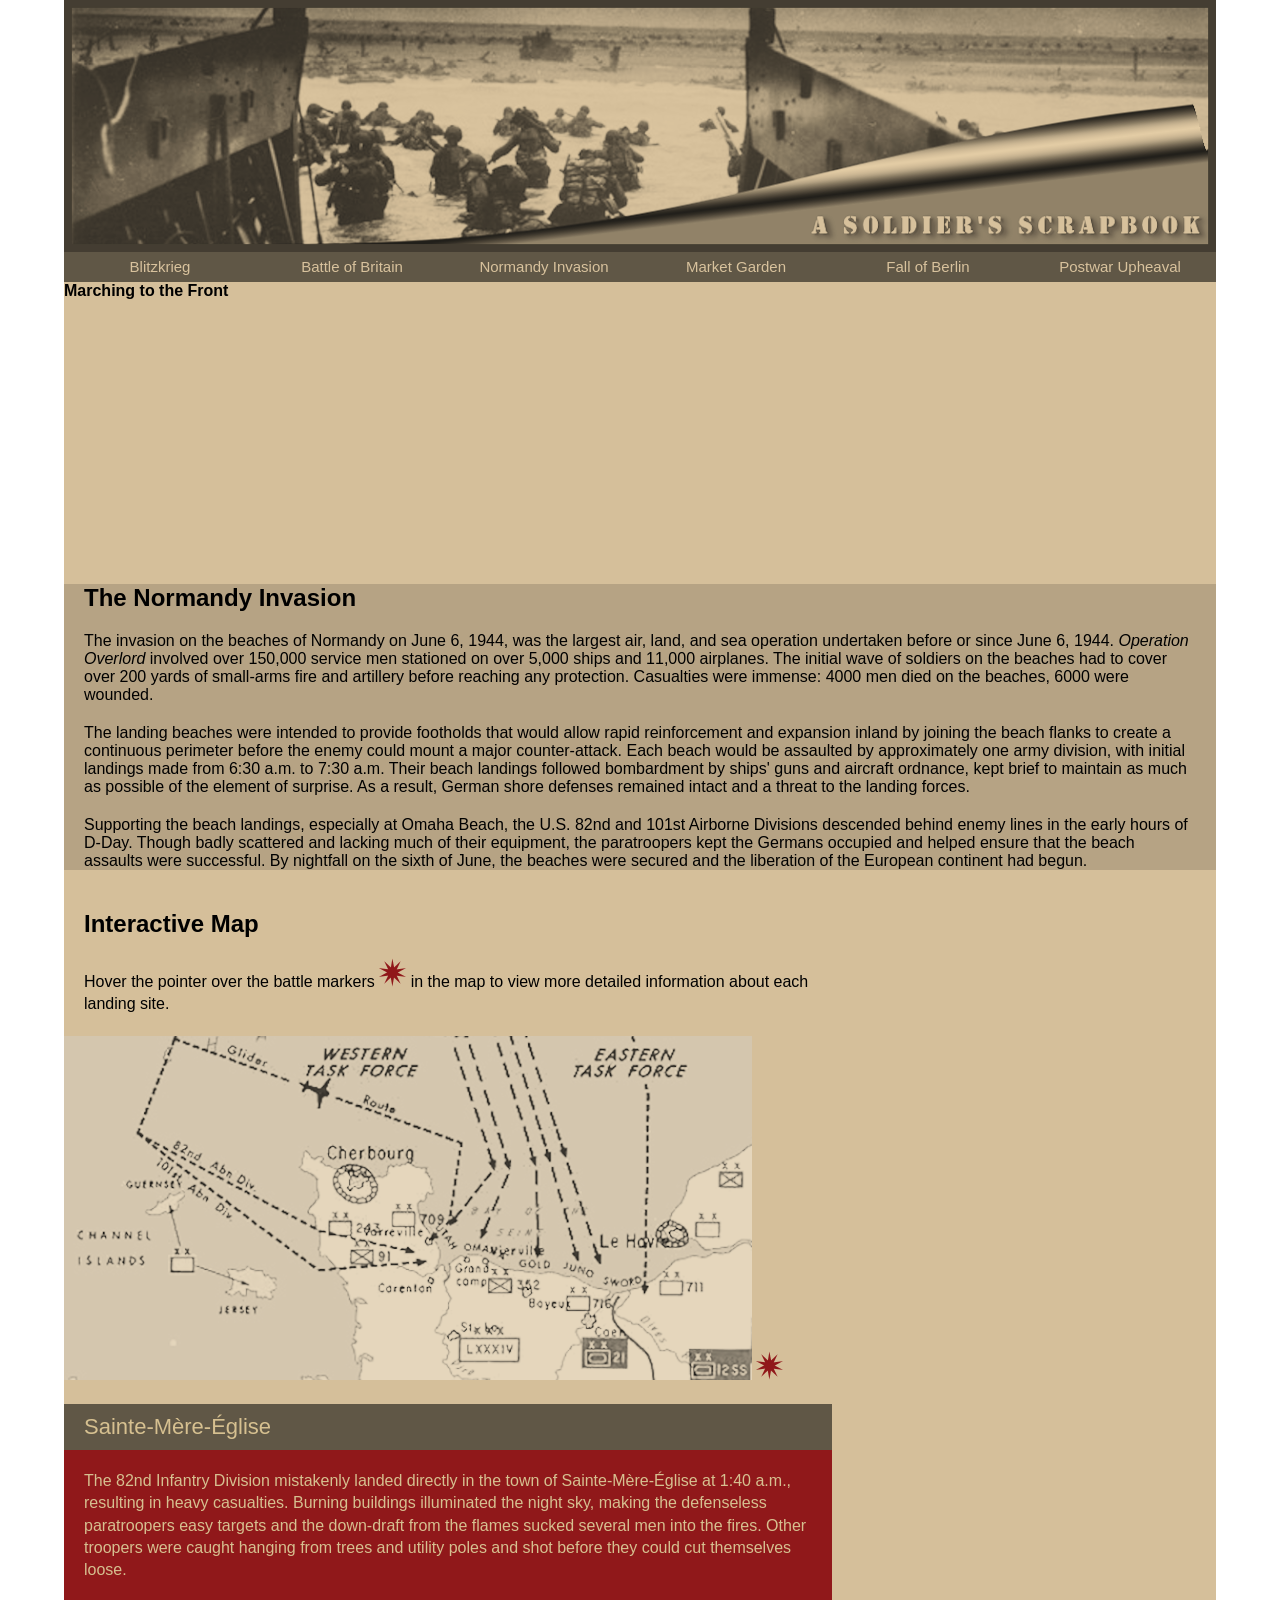
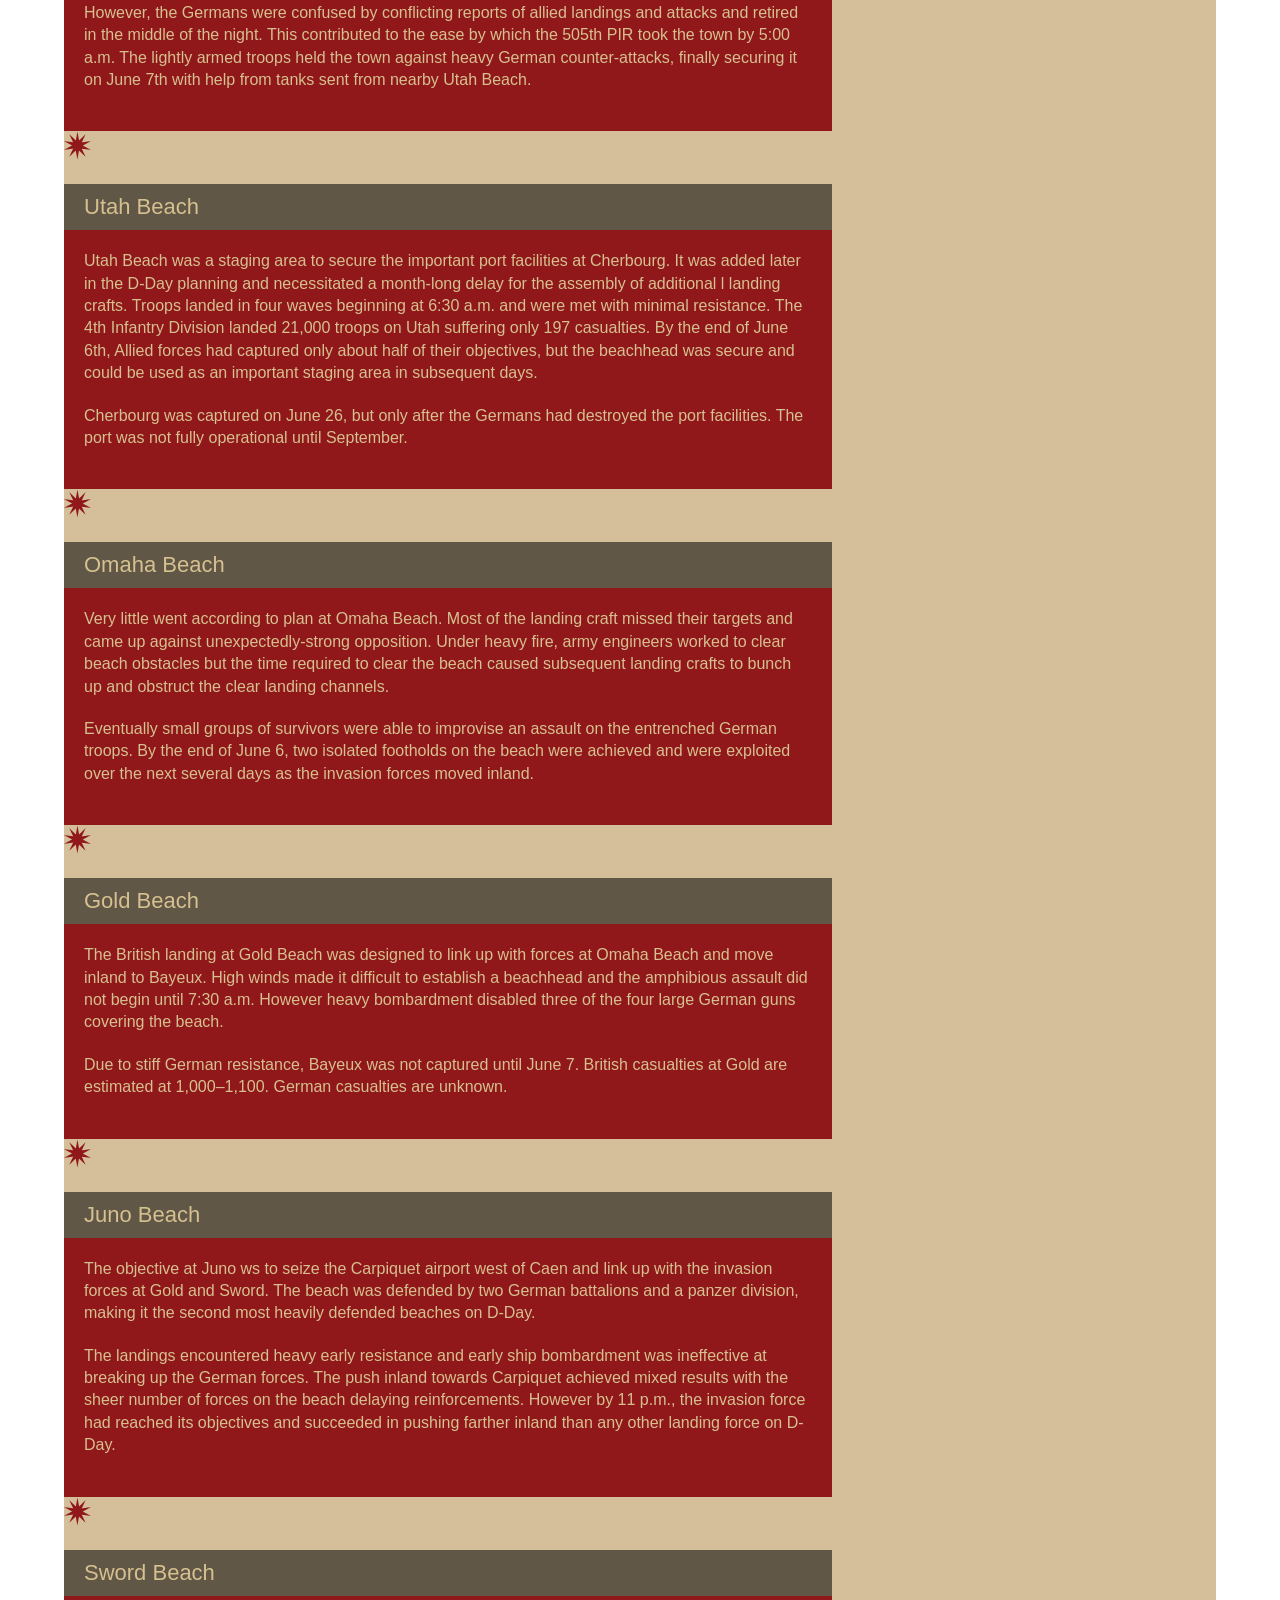
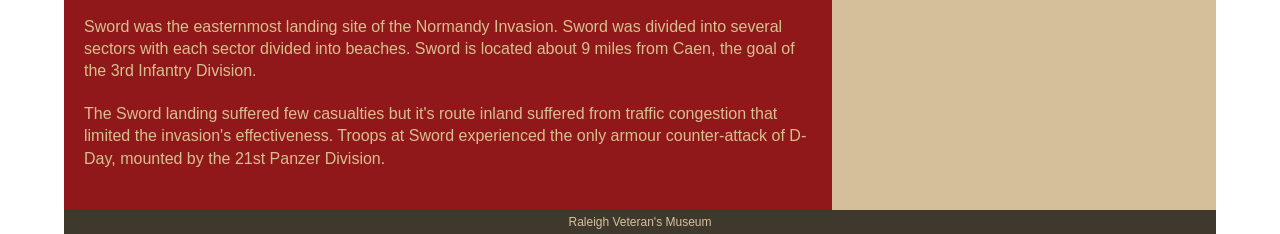
==== index (1).html @ 08fc19ab "Add files via upload" ====
<!DOCTYPE html>
<html lang="en">
<head>
   <!--
   New Perspectives on HTML5 and CSS3, 8th Edition
   Tutorial 3
   Case Problem 2
   
   Normandy Invasion Day 1 Page
   Author: Guillermo Leon
   Date: 9/14/2026
   
   Filename: index.html
   -->
   <meta charset="utf-8" />
   <title>Normandy Invasion: Day 1</title>
   <link href="code2-2.css" rel="stylesheet"/>
   <link href="code2-2_layout.css" rel="stylesheet"/>
</head>

<body>
   <header>
      <img src="ss_logo.png" alt="A Soldier's Scrapbook" />
      <nav class="horizontal">
         <ul>
            <li><a href="#">Blitzkrieg</a></li>
            <li><a href="#">Battle of Britain</a></li>
            <li><a href="#">Normandy Invasion</a></li>
            <li><a href="#">Market Garden</a></li>
            <li><a href="#">Fall of Berlin</a></li>
            <li><a href="#">Postwar Upheaval</a></li>
         </ul>
      </nav>
   </header>

   <!-- Animated Sprite Section: adds a canvas-driven marching soldier
        directly below the header, as required by the Animated Soldier
        Sprite assignment. The sprite is drawn with canvas paths rather
        than an external image, so the frames live entirely in
        ss_sprite.js. -->
   <section id="spriteSection">
      <h1>Marching to the Front</h1>
      <canvas id="marchCanvas" width="1152" height="260">
         Your browser does not support the canvas element.
      </canvas>
   </section>

   <article>
      <h1>The Normandy Invasion</h1>
      <p>The invasion on the beaches of Normandy on June 6, 1944, was the largest air, land, and sea operation 
         undertaken before or since June 6, 1944. <em>Operation Overlord</em> involved over 150,000 service
         men stationed on over 5,000 ships and 11,000 airplanes. The initial wave of soldiers on the beaches
         had to cover over 200 yards of small-arms fire and artillery before reaching any protection.
         Casualties were immense: 4000 men died on the beaches, 6000 were wounded.</p>
      <p>The landing beaches were intended to provide footholds that would allow rapid reinforcement and expansion 
         inland by joining the beach flanks to create a continuous perimeter before the enemy could mount a 
         major counter-attack. Each beach would be assaulted by approximately one army division, with 
         initial landings made from 6:30 a.m. to 7:30 a.m. Their beach landings followed bombardment by 
         ships' guns and aircraft ordnance, kept brief to maintain as much as possible of the element of 
         surprise. As a result, German shore defenses remained intact and a threat to the landing forces.</p>
      <p>Supporting the beach landings, especially at Omaha Beach, the U.S. 82nd and 101st Airborne Divisions 
         descended behind enemy lines in the early hours of D-Day. Though badly scattered and lacking much of 
         their equipment, the paratroopers kept the Germans occupied and helped ensure that the beach assaults 
         were successful. By nightfall on the sixth of June, the beaches were secured and the liberation of 
         the European continent had begun.</p>
   </article>
   <aside>
      <h1>Interactive Map</h1>
      <p>Hover the pointer over the battle markers <img src="ss_marker.png" alt="" /> in the map to
         view more detailed information about each landing site.</p>
         
      <div id="battleMap">
         <img src="ss_map.png" id="mapImage" alt="battle map" />
         <a id="marker1" class="battleMarkers" href="#marker1"><img src="ss_marker.png" alt="" /></a>
         <div class="mapInfo" id="info1">
            <h2>Sainte-M&egrave;re-&Eacute;glise</h2>
            <p>The 82nd Infantry Division mistakenly landed directly in the town of Sainte-M&egrave;re-&Eacute;glise 
               at 1:40 a.m., resulting in heavy casualties. Burning buildings illuminated the night sky, making
               the defenseless paratroopers easy targets and the down-draft from the flames sucked several men
               into the fires. Other troopers were caught hanging from trees and utility poles and shot before 
               they could cut themselves loose.</p>
            <p>However, the Germans were confused by conflicting reports of allied landings and attacks and
               retired in the middle of the night. This contributed to the ease by which the 505th PIR took
               the town by 5:00 a.m. The lightly armed troops held the town against heavy German 
               counter-attacks, finally securing it on June 7th with help from tanks sent from nearby
               Utah Beach.</p>
         </div>
         
         <a id="marker2" class="battleMarkers" href="#marker2"><img src="ss_marker.png" alt="" /></a>
         <div class="mapInfo" id="info2">
            <h2>Utah Beach</h2>
            <p>Utah Beach was a staging area to secure the important port facilities at Cherbourg. It was added
               later in the D-Day planning and necessitated a month-long delay for the assembly of additional l
               landing crafts. Troops landed in four waves beginning at 6:30 a.m. and were met with minimal
               resistance. The 4th Infantry Division landed 21,000 troops on Utah suffering only 197 casualties.
               By the end of June 6th, Allied forces had captured only about half of their objectives,
               but the beachhead was secure and could be used as an important staging area in subsequent days.</p>
            <p>Cherbourg was captured on June 26, but only after the Germans had destroyed the port facilities.
               The port was not fully operational until September.</p>
         </div>
         
         <a id="marker3" class="battleMarkers" href="#marker3"><img src="ss_marker.png" alt="" /></a>
         <div class="mapInfo" id="info3">
            <h2>Omaha Beach</h2>
            <p>Very little went according to plan at Omaha Beach. Most of the landing craft missed
               their targets and came up against unexpectedly-strong opposition. Under heavy fire,
               army engineers worked to clear beach obstacles but the time required to clear the
               beach caused subsequent landing crafts to bunch up and obstruct the clear landing
               channels.</p>
            <p>Eventually small groups of survivors were able to improvise an assault on the
               entrenched German troops. By the end of June 6, two isolated footholds on the beach
               were achieved and were exploited over the next several days as the invasion forces
               moved inland.</p>
         </div>
         
         <a id="marker4" class="battleMarkers" href="#marker4"><img src="ss_marker.png" alt="" /></a>
         <div class="mapInfo" id="info4">
            <h2>Gold Beach</h2>
            <p>The British landing at Gold Beach was designed to link up with forces at Omaha Beach and 
               move inland to Bayeux. High winds made it difficult to establish a beachhead and the
               amphibious assault did not begin until 7:30 a.m. However heavy bombardment disabled
               three of the four large German guns covering the beach.</p>
            <p>Due to stiff German resistance, Bayeux was not captured until June 7. British casualties 
               at Gold are estimated at 1,000–1,100. German casualties are unknown.</p>
         </div>
         
         <a id="marker5" class="battleMarkers" href="#marker5"><img src="ss_marker.png" alt="" /></a>
         <div class="mapInfo" id="info5">
            <h2>Juno Beach</h2>
            <p>The objective at Juno ws to seize the Carpiquet airport west of Caen and link up 
               with the invasion forces at Gold and Sword. The beach was defended by two German 
               battalions and a panzer division, making it the second most heavily defended beaches
               on D-Day.</p>
            <p>The landings encountered heavy early resistance and early ship bombardment was ineffective at 
               breaking up the German forces. The push inland towards Carpiquet achieved mixed results with
               the sheer number of forces on the beach delaying reinforcements. However by 11 p.m., the
               invasion force had reached its objectives and succeeded in pushing farther 
               inland than any other landing force on D-Day.</p>
         </div>
         
         <a id="marker6" class="battleMarkers" href="#marker6"><img src="ss_marker.png" alt="" /></a>
         <div class="mapInfo" id="info6">
            <h2>Sword Beach</h2>
            <p>Sword was the easternmost landing site of the Normandy Invasion. Sword was divided into 
               several sectors with each sector divided into beaches. Sword is located about 9 miles
               from Caen, the goal of the 3rd Infantry Division.</p>
            <p>The Sword landing suffered few casualties but it's route inland suffered from traffic
               congestion that limited the invasion's effectiveness. Troops at Sword experienced the
               only armour counter-attack of D-Day, mounted by the 21st Panzer Division.</p>
         </div>
      </div>
   </aside>
   
   <footer>Raleigh Veteran's Museum</footer>

   <!-- code2-2_sprite.js drives the canvas animation in #marchCanvas -->
   <script src="code2-2_sprite.js?v=4"></script>
</body>
</html>
---- code2-2.css ----
@charset "utf-8";

/*
   New Perspectives on HTML5 and CSS3, 8th Edition
   Tutorial 3
   Case Problem 2
   
   Typographical Style Sheet for A Soldier's Scrapbook
   
   Filename: code2-2.css

*/

/* General Styles */

address, article, aside, blockquote, body, cite, 
div, dl, dt, dd, em, figcaption, figure, footer, 
h1, h2, h3, h4, h5, h6, header, html, img, 
li, main, nav, ol, p, section, span, ul {
   margin: 0;
   padding: 0;
   border: 0;
   font-size: 100%;
   vertical-align: baseline;
   background: transparent;
   -webkit-box-sizing: border-box;
   -moz-box-sizing: border-box;
   box-sizing: border-box;  
}

html {
   background-color: white;
}


/* Body Styles */

body {
   margin-left: auto;
   margin-right: auto;
   background-color: rgb(213, 191, 154);
   font-family: Verdana, Geneva, Arial, sans-serif; 
   font-size: 16px;   
   width: 1152px;
}

body > header > img {
   display: block;
   width: 100%;
}


/* Horizontal Navigation List Styles */

nav.horizontal ul li {
   background-color: rgb(96, 87, 70);
   display: block;
   font-size: 15px;
   float: left;
   line-height: 30px;
   height: 30px;
   width: 192px;
}

nav.horizontal a {
   display: block;
   text-align: center;
   text-decoration: none;
}
   
nav.horizontal a:link, nav.horizontal:visited {
   color: rgb(216, 194, 157);
}

nav.horizontal a:hover, nav.horizontal:active {
   background-color: rgb(62, 56, 45);
}


/* Footer Styles */

body > footer {
   background-color: rgb(62, 56, 45);
   clear: both;
   color: rgb(216, 194, 157);
   font-size: 12px;
   line-height: 24px;
   text-align: center;
}


/* Article Styles */

body > article {
   background-color: rgb(182, 163, 132);
}

body > article > h1 {
   font-size: 1.5em;
   margin: 20px;
}

body > article > p {
   margin: 20px;
}  



/* Aside Styles */

body > aside {
   float: left;
   width: 768px;
}

body > aside > h1 {
   font-size: 1.5em;
   margin: 20px;
}

aside p {
   line-height: 1.4em;
   margin: 20px;
}


/* Interactive Map Styles */

div.mapInfo {
   background-color: rgb(144, 24, 26);
   color: rgb(214, 192, 144);
   margin-top: 20px;
   padding-bottom: 20px;
}

div.mapInfo h2 {
   background-color: rgb(96, 87, 70);
   font-size: 22px;
   font-weight: normal;
   padding: 10px 20px;
}
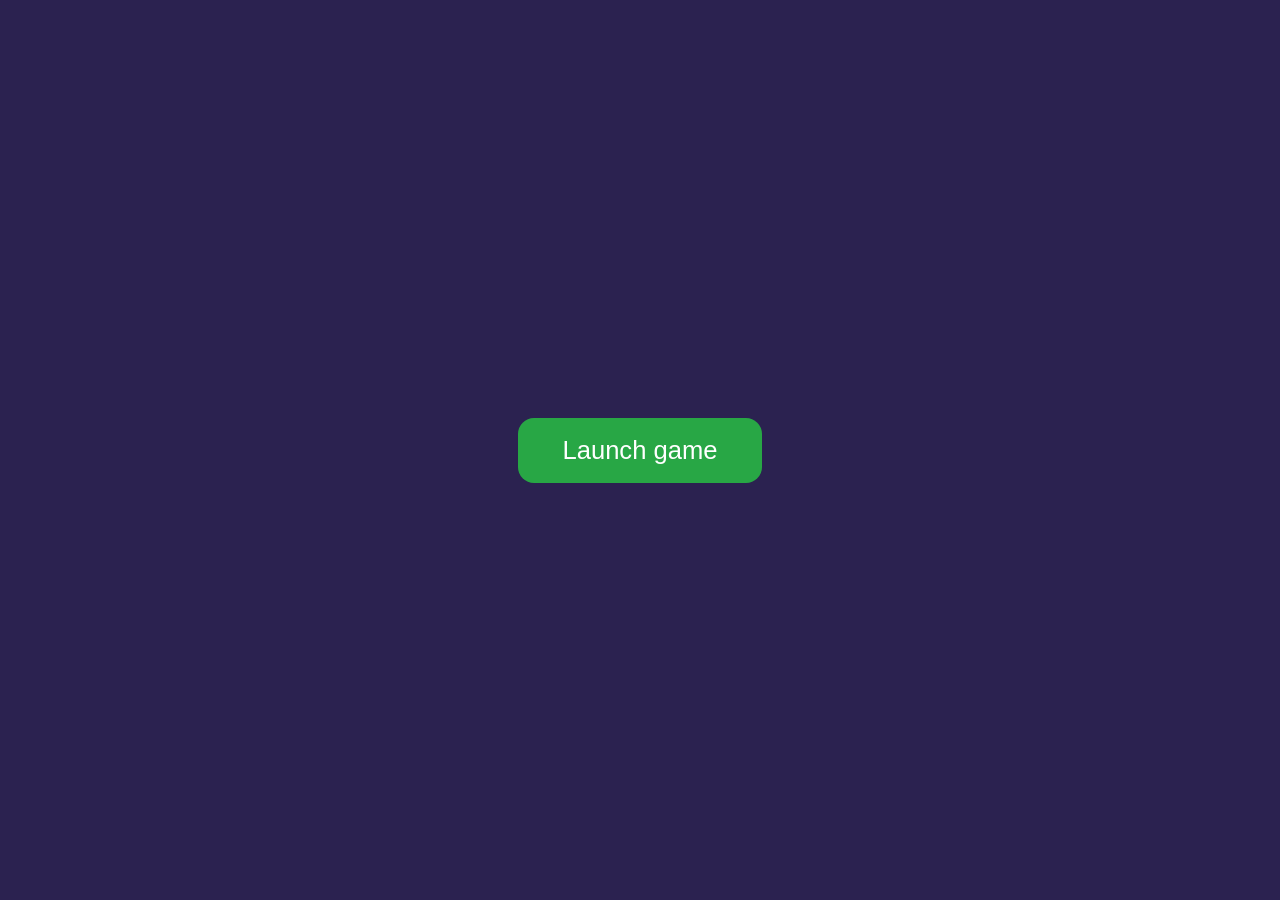
==== commit 564b171a: "Add files via upload" ====
--- a/index (1).html
+++ b/index (1).html
@@ -1,159 +1,76 @@
+<!-- 
+
+Welcome to GDB Online.
+GDB online is an online compiler and debugger tool for C, C++, Python, Java, PHP, Ruby, Perl,
+C#, OCaml, VB, Swift, Pascal, Fortran, Haskell, Objective-C, Assembly, HTML, CSS, JS, SQLite, Prolog.
+Code, Compile, Run and Debug online from anywhere in world.
+
+-->
+
 <!DOCTYPE html>
 <html lang="en">
 <head>
-   <!--
-   New Perspectives on HTML5 and CSS3, 8th Edition
-   Tutorial 3
-   Case Problem 2
-   
-   Normandy Invasion Day 1 Page
-   Author: Guillermo Leon
-   Date: 9/14/2026
-   
-   Filename: index.html
-   -->
-   <meta charset="utf-8" />
-   <title>Normandy Invasion: Day 1</title>
-   <link href="code2-2.css" rel="stylesheet"/>
-   <link href="code2-2_layout.css" rel="stylesheet"/>
+<meta charset="UTF-8">
+<meta name="viewport" content="width=device-width, initial-scale=1">
+<title>Launch Game</title>
+<style>
+  body {
+    margin: 0;
+    min-height: 100dvh;
+    display: grid;
+    place-items: center;
+    background: #2b2250;
+  }
+
+  .launch-btn {
+    font-size: 1.6rem;
+    color: #fff;
+    background: #28a745;
+    padding: 18px 44px;
+    border: none;
+    border-radius: 16px;
+    cursor: pointer;
+    /* Slight overshoot easing gives a "pop" while staying smooth */
+    transition: transform .35s cubic-bezier(.34, 1.56, .64, 1),
+                box-shadow .35s ease,
+                background .35s ease,
+                color .35s ease;
+  }
+
+  .launch-btn:focus-visible {
+    outline: 3px solid #ffd23f;
+    outline-offset: 4px;
+  }
+
+  /* Hover effects only on devices that actually hover */
+  @media (hover: hover) {
+    .launch-btn:hover {
+      background: #ffd23f;
+      color: #222;
+      transform: scale(1.15);
+      box-shadow: 0 10px 25px rgba(0, 0, 0, .5);
+    }
+  }
+
+  /* Must come after the hover rule so it wins while pressed */
+  .launch-btn:active {
+    transform: scale(0.95);
+    background: #e6b800;
+    color: #222;
+    box-shadow: inset 0 4px 10px rgba(0, 0, 0, .4);
+  }
+</style>
 </head>
+<body>
+  <button class="launch-btn" id="launchBtn">Launch game</button>
 
-<body>
-   <header>
-      <img src="ss_logo.png" alt="A Soldier's Scrapbook" />
-      <nav class="horizontal">
-         <ul>
-            <li><a href="#">Blitzkrieg</a></li>
-            <li><a href="#">Battle of Britain</a></li>
-            <li><a href="#">Normandy Invasion</a></li>
-            <li><a href="#">Market Garden</a></li>
-            <li><a href="#">Fall of Berlin</a></li>
-            <li><a href="#">Postwar Upheaval</a></li>
-         </ul>
-      </nav>
-   </header>
+<script>
+  // Change this to your game's URL or file path
+  const GAME_URL = "https://example.com/my-game";
 
-   <!-- Animated Sprite Section: adds a canvas-driven marching soldier
-        directly below the header, as required by the Animated Soldier
-        Sprite assignment. The sprite is drawn with canvas paths rather
-        than an external image, so the frames live entirely in
-        ss_sprite.js. -->
-   <section id="spriteSection">
-      <h1>Marching to the Front</h1>
-      <canvas id="marchCanvas" width="1152" height="260">
-         Your browser does not support the canvas element.
-      </canvas>
-   </section>
-
-   <article>
-      <h1>The Normandy Invasion</h1>
-      <p>The invasion on the beaches of Normandy on June 6, 1944, was the largest air, land, and sea operation 
-         undertaken before or since June 6, 1944. <em>Operation Overlord</em> involved over 150,000 service
-         men stationed on over 5,000 ships and 11,000 airplanes. The initial wave of soldiers on the beaches
-         had to cover over 200 yards of small-arms fire and artillery before reaching any protection.
-         Casualties were immense: 4000 men died on the beaches, 6000 were wounded.</p>
-      <p>The landing beaches were intended to provide footholds that would allow rapid reinforcement and expansion 
-         inland by joining the beach flanks to create a continuous perimeter before the enemy could mount a 
-         major counter-attack. Each beach would be assaulted by approximately one army division, with 
-         initial landings made from 6:30 a.m. to 7:30 a.m. Their beach landings followed bombardment by 
-         ships' guns and aircraft ordnance, kept brief to maintain as much as possible of the element of 
-         surprise. As a result, German shore defenses remained intact and a threat to the landing forces.</p>
-      <p>Supporting the beach landings, especially at Omaha Beach, the U.S. 82nd and 101st Airborne Divisions 
-         descended behind enemy lines in the early hours of D-Day. Though badly scattered and lacking much of 
-         their equipment, the paratroopers kept the Germans occupied and helped ensure that the beach assaults 
-         were successful. By nightfall on the sixth of June, the beaches were secured and the liberation of 
-         the European continent had begun.</p>
-   </article>
-   <aside>
-      <h1>Interactive Map</h1>
-      <p>Hover the pointer over the battle markers <img src="ss_marker.png" alt="" /> in the map to
-         view more detailed information about each landing site.</p>
-         
-      <div id="battleMap">
-         <img src="ss_map.png" id="mapImage" alt="battle map" />
-         <a id="marker1" class="battleMarkers" href="#marker1"><img src="ss_marker.png" alt="" /></a>
-         <div class="mapInfo" id="info1">
-            <h2>Sainte-M&egrave;re-&Eacute;glise</h2>
-            <p>The 82nd Infantry Division mistakenly landed directly in the town of Sainte-M&egrave;re-&Eacute;glise 
-               at 1:40 a.m., resulting in heavy casualties. Burning buildings illuminated the night sky, making
-               the defenseless paratroopers easy targets and the down-draft from the flames sucked several men
-               into the fires. Other troopers were caught hanging from trees and utility poles and shot before 
-               they could cut themselves loose.</p>
-            <p>However, the Germans were confused by conflicting reports of allied landings and attacks and
-               retired in the middle of the night. This contributed to the ease by which the 505th PIR took
-               the town by 5:00 a.m. The lightly armed troops held the town against heavy German 
-               counter-attacks, finally securing it on June 7th with help from tanks sent from nearby
-               Utah Beach.</p>
-         </div>
-         
-         <a id="marker2" class="battleMarkers" href="#marker2"><img src="ss_marker.png" alt="" /></a>
-         <div class="mapInfo" id="info2">
-            <h2>Utah Beach</h2>
-            <p>Utah Beach was a staging area to secure the important port facilities at Cherbourg. It was added
-               later in the D-Day planning and necessitated a month-long delay for the assembly of additional l
-               landing crafts. Troops landed in four waves beginning at 6:30 a.m. and were met with minimal
-               resistance. The 4th Infantry Division landed 21,000 troops on Utah suffering only 197 casualties.
-               By the end of June 6th, Allied forces had captured only about half of their objectives,
-               but the beachhead was secure and could be used as an important staging area in subsequent days.</p>
-            <p>Cherbourg was captured on June 26, but only after the Germans had destroyed the port facilities.
-               The port was not fully operational until September.</p>
-         </div>
-         
-         <a id="marker3" class="battleMarkers" href="#marker3"><img src="ss_marker.png" alt="" /></a>
-         <div class="mapInfo" id="info3">
-            <h2>Omaha Beach</h2>
-            <p>Very little went according to plan at Omaha Beach. Most of the landing craft missed
-               their targets and came up against unexpectedly-strong opposition. Under heavy fire,
-               army engineers worked to clear beach obstacles but the time required to clear the
-               beach caused subsequent landing crafts to bunch up and obstruct the clear landing
-               channels.</p>
-            <p>Eventually small groups of survivors were able to improvise an assault on the
-               entrenched German troops. By the end of June 6, two isolated footholds on the beach
-               were achieved and were exploited over the next several days as the invasion forces
-               moved inland.</p>
-         </div>
-         
-         <a id="marker4" class="battleMarkers" href="#marker4"><img src="ss_marker.png" alt="" /></a>
-         <div class="mapInfo" id="info4">
-            <h2>Gold Beach</h2>
-            <p>The British landing at Gold Beach was designed to link up with forces at Omaha Beach and 
-               move inland to Bayeux. High winds made it difficult to establish a beachhead and the
-               amphibious assault did not begin until 7:30 a.m. However heavy bombardment disabled
-               three of the four large German guns covering the beach.</p>
-            <p>Due to stiff German resistance, Bayeux was not captured until June 7. British casualties 
-               at Gold are estimated at 1,000–1,100. German casualties are unknown.</p>
-         </div>
-         
-         <a id="marker5" class="battleMarkers" href="#marker5"><img src="ss_marker.png" alt="" /></a>
-         <div class="mapInfo" id="info5">
-            <h2>Juno Beach</h2>
-            <p>The objective at Juno ws to seize the Carpiquet airport west of Caen and link up 
-               with the invasion forces at Gold and Sword. The beach was defended by two German 
-               battalions and a panzer division, making it the second most heavily defended beaches
-               on D-Day.</p>
-            <p>The landings encountered heavy early resistance and early ship bombardment was ineffective at 
-               breaking up the German forces. The push inland towards Carpiquet achieved mixed results with
-               the sheer number of forces on the beach delaying reinforcements. However by 11 p.m., the
-               invasion force had reached its objectives and succeeded in pushing farther 
-               inland than any other landing force on D-Day.</p>
-         </div>
-         
-         <a id="marker6" class="battleMarkers" href="#marker6"><img src="ss_marker.png" alt="" /></a>
-         <div class="mapInfo" id="info6">
-            <h2>Sword Beach</h2>
-            <p>Sword was the easternmost landing site of the Normandy Invasion. Sword was divided into 
-               several sectors with each sector divided into beaches. Sword is located about 9 miles
-               from Caen, the goal of the 3rd Infantry Division.</p>
-            <p>The Sword landing suffered few casualties but it's route inland suffered from traffic
-               congestion that limited the invasion's effectiveness. Troops at Sword experienced the
-               only armour counter-attack of D-Day, mounted by the 21st Panzer Division.</p>
-         </div>
-      </div>
-   </aside>
-   
-   <footer>Raleigh Veteran's Museum</footer>
-
-   <!-- code2-2_sprite.js drives the canvas animation in #marchCanvas -->
-   <script src="code2-2_sprite.js?v=4"></script>
+  document.getElementById("launchBtn").addEventListener("click", () => {
+    window.open(GAME_URL, "_blank", "noopener");
+  });
+</script>
 </body>
-</html>
+</html>
